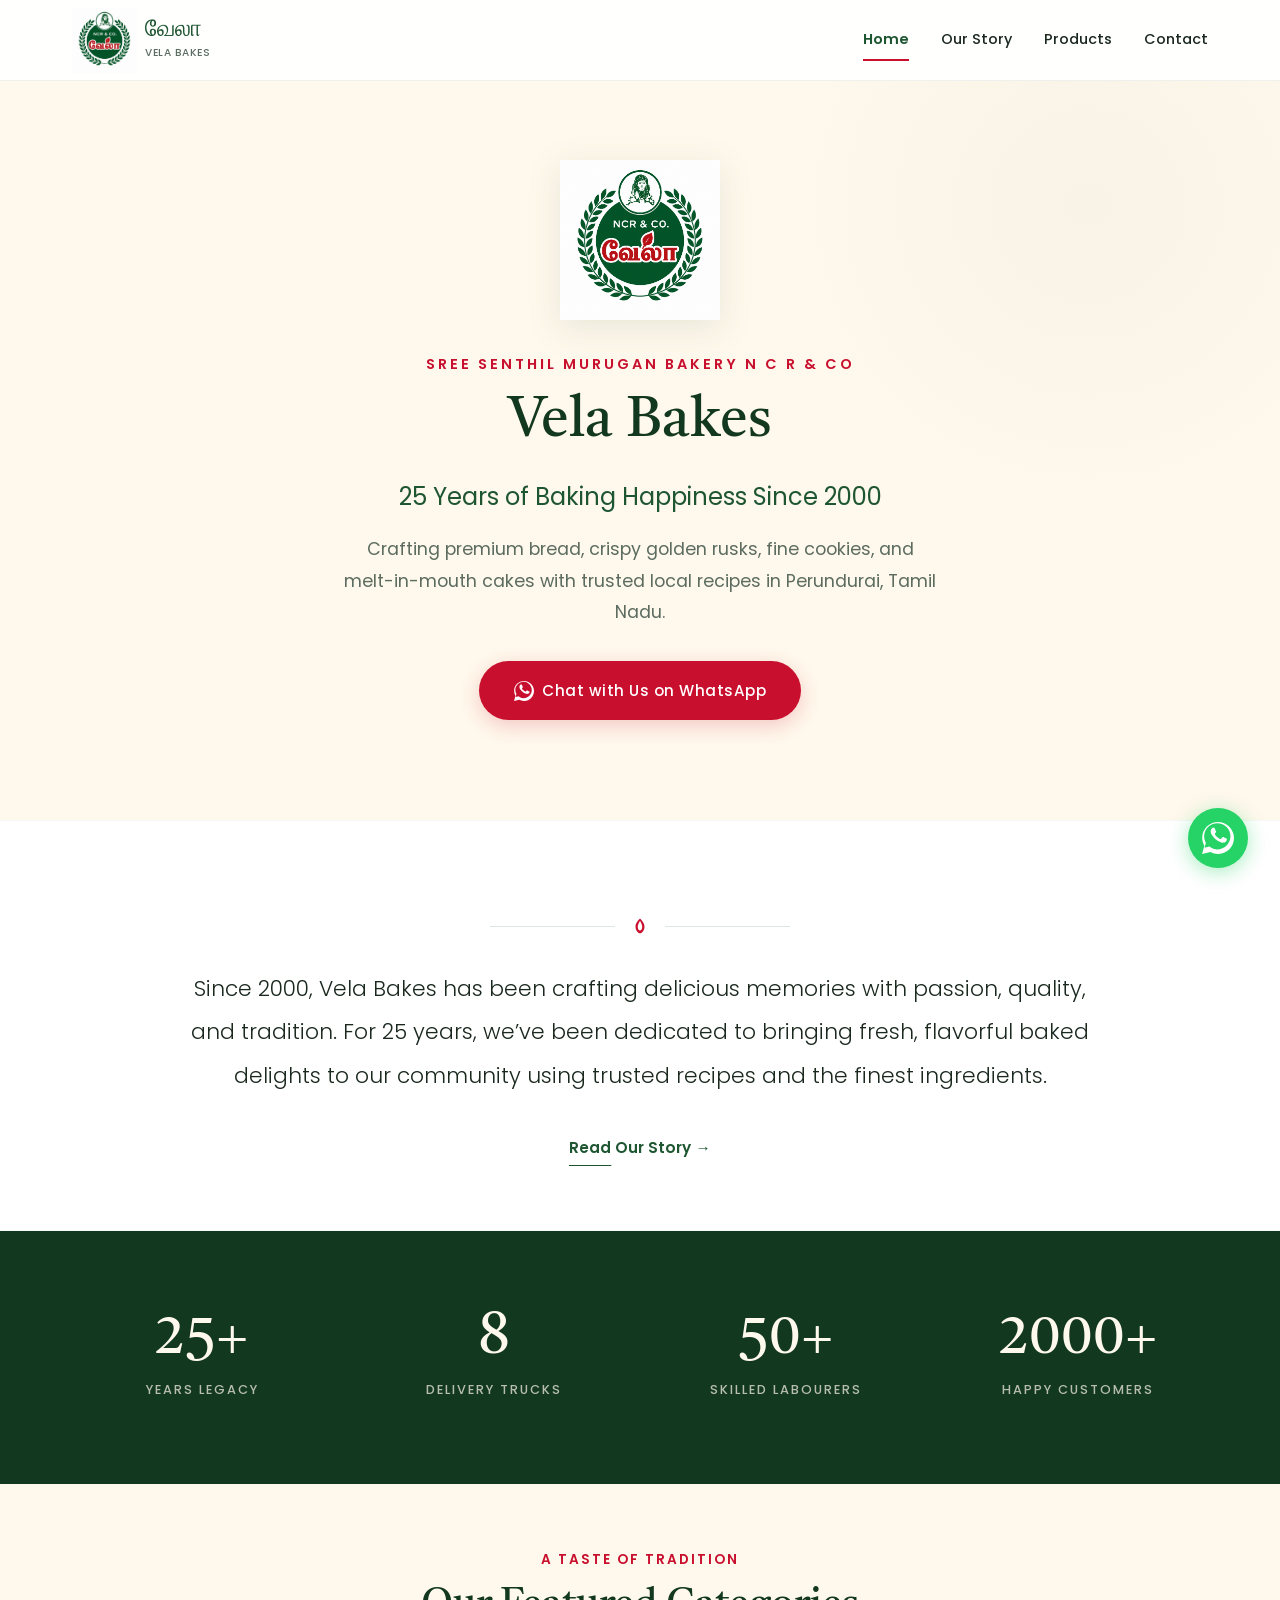
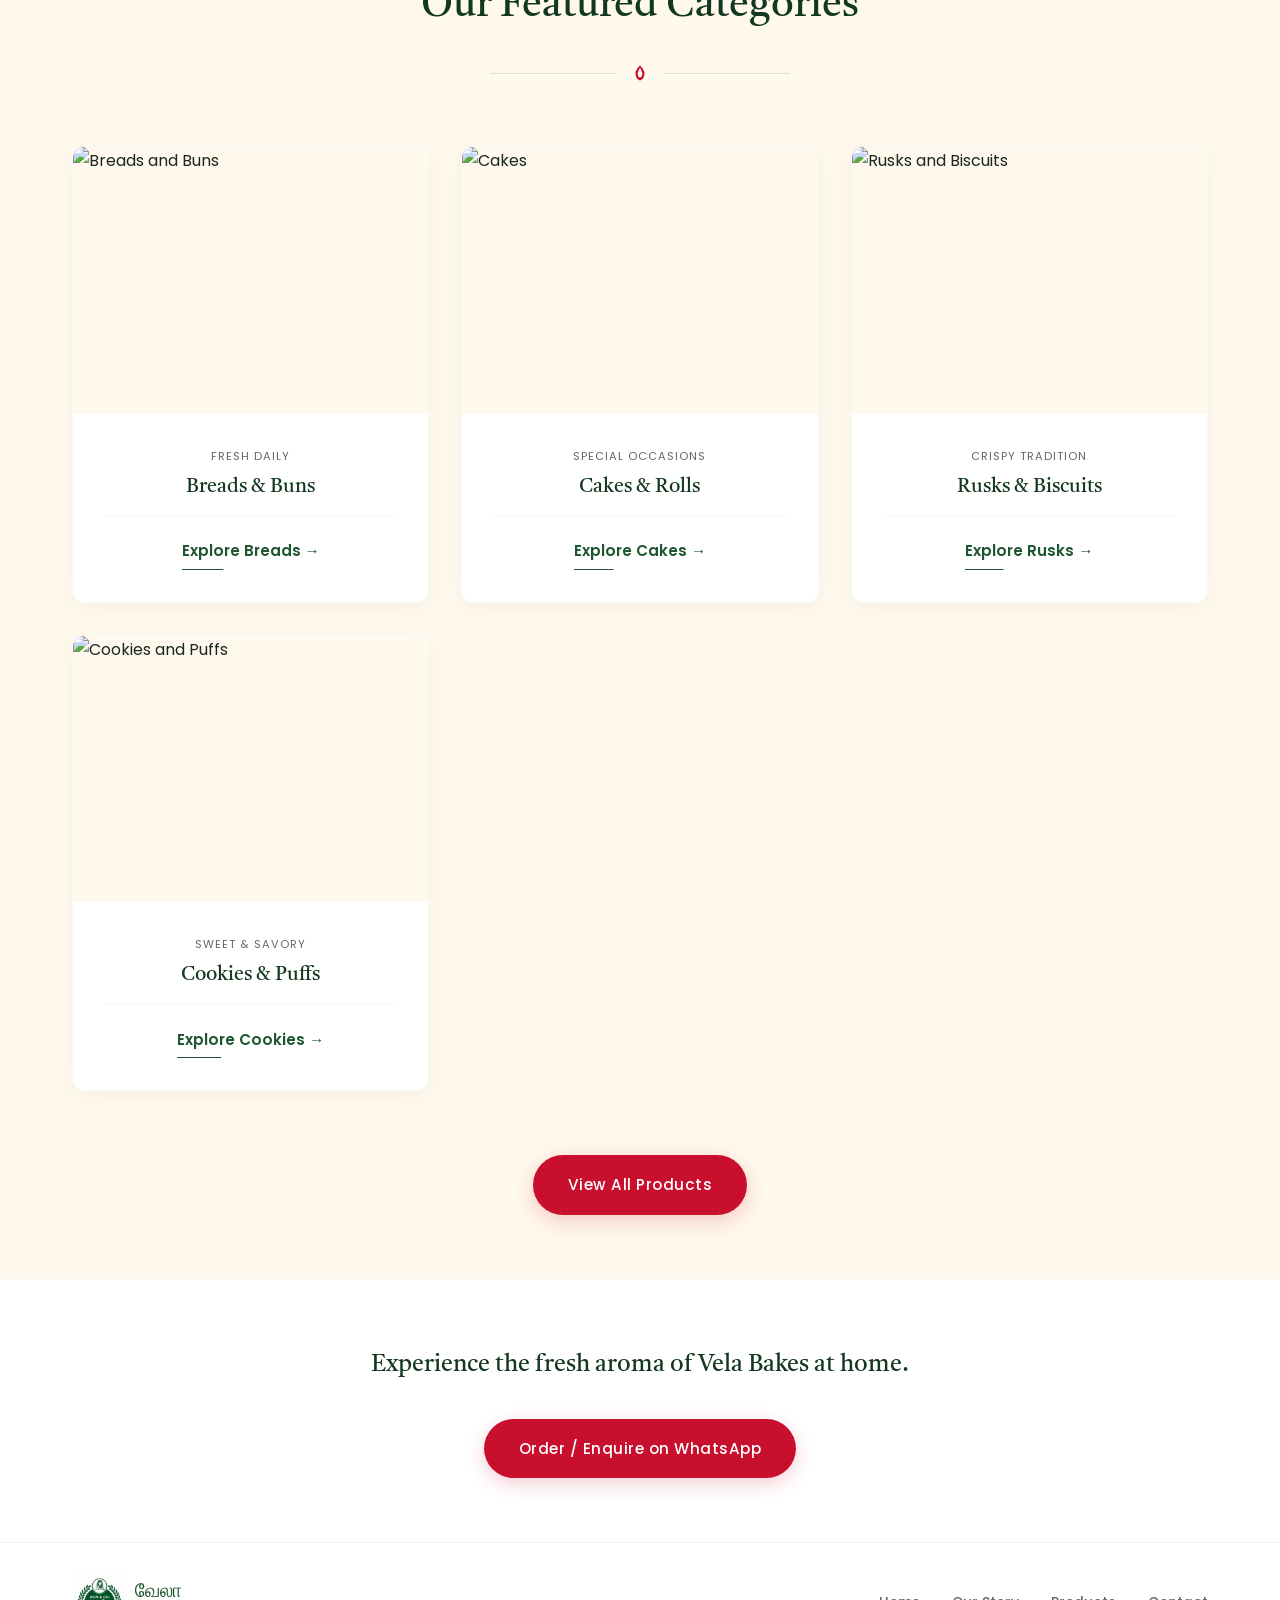
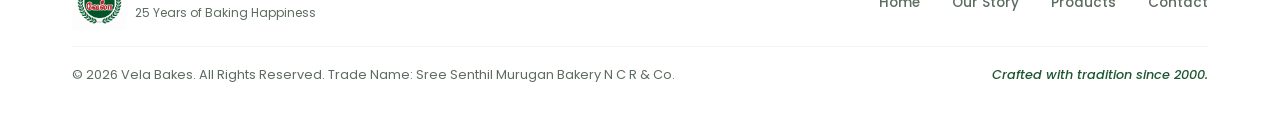
==== index.html @ 0e52856c "Initial commit: premium 4-page responsive website for Vela Bakes" ====
<!DOCTYPE html>
<html lang="en">
<head>
  <meta charset="UTF-8">
  <meta name="viewport" content="width=device-width, initial-scale=1.0">
  <meta name="description" content="Welcome to Vela Bakes (Sree Senthil Murugan Bakery N C R & Co). Serving premium baked delights, rusks, biscuits, and cakes with a 25-year legacy of baking happiness.">
  <title>Vela Bakes | Home</title>
  
  <!-- CSS Stylesheets -->
  <link rel="stylesheet" href="assets/css/style.css">
  
  <!-- Favicon placeholder (circular laurel border matches brand theme) -->
  <link rel="icon" type="image/png" href="assets/logo.png">
</head>
<body>

  <!-- --- SITE HEADER / NAVIGATION --- -->
  <header class="navbar-header" id="siteHeader">
    <div class="container navbar-container">
      <a href="index.html" class="logo-link" aria-label="Vela Bakes Home">
        <img src="assets/logo.png" alt="Vela Bakes Logo" class="logo-img">
        <div class="logo-text-group">
          <span class="logo-title">வேலா</span>
          <span class="logo-subtitle">VELA BAKES</span>
        </div>
      </a>
      
      <button class="menu-toggle" id="menuToggle" aria-label="Toggle navigation menu" aria-expanded="false" aria-controls="navLinks">
        <span></span>
        <span></span>
        <span></span>
      </button>

      <nav class="nav-links" id="navLinks">
        <a href="index.html" class="nav-link active">Home</a>
        <a href="about.html" class="nav-link">Our Story</a>
        <a href="products.html" class="nav-link">Products</a>
        <a href="contact.html" class="nav-link">Contact</a>
      </nav>
    </div>
  </header>

  <!-- --- HERO SECTION --- -->
  <section class="hero-section">
    <div class="hero-bg-accent"></div>
    <div class="container hero-content reveal">
      <img src="assets/logo.png" alt="Vela Bakes Emblem Logo" class="hero-logo">
      <p class="hero-subtitle">Sree Senthil Murugan Bakery N C R & Co</p>
      <h1 class="hero-title">Vela Bakes</h1>
      <p class="hero-tagline">25 Years of Baking Happiness Since 2000</p>
      <p class="hero-description">
        Crafting premium bread, crispy golden rusks, fine cookies, and melt-in-mouth cakes with trusted local recipes in Perundurai, Tamil Nadu.
      </p>
      
      <a href="https://wa.me/919443767670?text=Hi%2C%20I%27d%20like%20to%20know%20more%20about%20Vela%20Bakes" 
         target="_blank" 
         rel="noopener noreferrer" 
         class="btn-primary" 
         id="heroWhatsAppBtn">
        <!-- Minimal WhatsApp chat bubble icon -->
        <svg style="width: 20px; height: 20px; fill: currentColor;" viewBox="0 0 24 24">
          <path d="M.057 24l1.687-6.163c-1.041-1.804-1.588-3.849-1.587-5.946C.06 5.348 5.397.01 12.008.01c3.202.001 6.212 1.246 8.477 3.514 2.266 2.268 3.507 5.28 3.505 8.484-.004 6.657-5.34 11.997-11.953 11.997-2.005-.001-3.973-.502-5.724-1.455L0 24zm6.59-4.846c1.6.95 3.188 1.449 4.825 1.451 5.436 0 9.859-4.42 9.863-9.864.002-2.634-1.02-5.11-2.881-6.973-1.862-1.862-4.343-2.885-6.977-2.887-5.44 0-9.864 4.42-9.868 9.866-.001 1.724.451 3.407 1.31 4.904l-.997 3.639 3.728-.976zm11.389-6.859c-.3-.15-1.774-.875-2.046-.975-.272-.1-.471-.15-.669.15-.198.3-.765.975-.938 1.175-.173.2-.347.225-.648.075-.3-.15-1.266-.466-2.41-1.484-.89-.794-1.49-1.775-1.665-2.075-.173-.3-.018-.462.13-.61.135-.133.3-.35.45-.525.15-.175.2-.299.3-.5.1-.2.05-.375-.025-.525-.075-.15-.669-1.612-.916-2.207-.242-.579-.487-.5-.669-.51-.173-.008-.371-.01-.57-.01-.198 0-.52.074-.792.372-.272.297-1.04 1.016-1.04 2.479 0 1.462 1.065 2.875 1.213 3.074.149.198 2.096 3.2 5.077 4.487.709.306 1.262.489 1.694.625.712.227 1.36.195 1.871.118.571-.085 1.774-.726 2.022-1.429.247-.699.247-1.299.173-1.424-.074-.124-.272-.198-.57-.347z"/>
        </svg>
        <span>Chat with Us on WhatsApp</span>
      </a>
    </div>
  </section>

  <!-- --- BRIEF INTRO STRIP --- -->
  <section class="intro-strip">
    <div class="container reveal">
      <!-- Laurel Leaf Divider Motif -->
      <div class="leaf-divider">
        <div class="leaf-line"></div>
        <svg class="leaf-icon" viewBox="0 0 24 24">
          <path d="M12,2C12,2 6,7 6,13C6,18 9,21 12,22C15,21 18,18 18,13C18,7 12,2 12,2ZM12,18C10.3,18 9,15.8 9,13C9,10.2 11,6.5 12,5.2C13,6.5 15,10.2 15,13C15,15.8 13.7,18 12,18Z"/>
        </svg>
        <div class="leaf-line"></div>
      </div>
      
      <p class="intro-text">
        Since 2000, Vela Bakes has been crafting delicious memories with passion, quality, and tradition. 
        For 25 years, we’ve been dedicated to bringing fresh, flavorful baked delights to our community using trusted recipes and the finest ingredients.
      </p>
      <a href="about.html" class="btn-secondary" id="introReadStoryLink">Read Our Story &rarr;</a>
    </div>
  </section>

  <!-- --- STATS STRIP --- -->
  <section class="stats-strip">
    <div class="container stats-grid reveal">
      <div class="stat-item">
        <span class="stat-number">25+</span>
        <span class="stat-label">Years Legacy</span>
      </div>
      <div class="stat-item">
        <span class="stat-number">8</span>
        <span class="stat-label">Delivery Trucks</span>
      </div>
      <div class="stat-item">
        <span class="stat-number">50+</span>
        <span class="stat-label">Skilled Labourers</span>
      </div>
      <div class="stat-item">
        <span class="stat-number">2000+</span>
        <span class="stat-label">Happy Customers</span>
      </div>
    </div>
  </section>

  <!-- --- FEATURED PRODUCTS PREVIEW --- -->
  <section class="section-padding">
    <div class="container reveal">
      <div class="section-header">
        <p class="section-subtitle">A Taste of Tradition</p>
        <h2 class="section-title">Our Featured Categories</h2>
        <div class="leaf-divider">
          <div class="leaf-line"></div>
          <svg class="leaf-icon" viewBox="0 0 24 24">
            <path d="M12,2C12,2 6,7 6,13C6,18 9,21 12,22C15,21 18,18 18,13C18,7 12,2 12,2ZM12,18C10.3,18 9,15.8 9,13C9,10.2 11,6.5 12,5.2C13,6.5 15,10.2 15,13C15,15.8 13.7,18 12,18Z"/>
          </svg>
          <div class="leaf-line"></div>
        </div>
      </div>
      
      <div class="product-grid">
        <!-- Category Card 1 -->
        <div class="product-card">
          <div class="product-img-wrapper">
            <img src="https://images.unsplash.com/photo-1509440159596-0249088772ff?auto=format&fit=crop&w=600&q=80" alt="Breads and Buns" class="product-img" loading="lazy">
          </div>
          <div class="product-info">
            <div>
              <p class="product-category-tag">Fresh Daily</p>
              <h3 class="product-name">Breads &amp; Buns</h3>
            </div>
            <div class="product-card-cta">
              <a href="products.html" class="btn-secondary">Explore Breads &rarr;</a>
            </div>
          </div>
        </div>

        <!-- Category Card 2 -->
        <div class="product-card">
          <div class="product-img-wrapper">
            <img src="https://images.unsplash.com/photo-1578985545062-69928b1d9587?auto=format&fit=crop&w=600&q=80" alt="Cakes" class="product-img" loading="lazy">
          </div>
          <div class="product-info">
            <div>
              <p class="product-category-tag">Special Occasions</p>
              <h3 class="product-name">Cakes &amp; Rolls</h3>
            </div>
            <div class="product-card-cta">
              <a href="products.html" class="btn-secondary">Explore Cakes &rarr;</a>
            </div>
          </div>
        </div>

        <!-- Category Card 3 -->
        <div class="product-card">
          <div class="product-img-wrapper">
            <img src="https://images.unsplash.com/photo-1558961317-1f2988e5236c?auto=format&fit=crop&w=600&q=80" alt="Rusks and Biscuits" class="product-img" loading="lazy">
          </div>
          <div class="product-info">
            <div>
              <p class="product-category-tag">Crispy Tradition</p>
              <h3 class="product-name">Rusks &amp; Biscuits</h3>
            </div>
            <div class="product-card-cta">
              <a href="products.html" class="btn-secondary">Explore Rusks &rarr;</a>
            </div>
          </div>
        </div>

        <!-- Category Card 4 -->
        <div class="product-card">
          <div class="product-img-wrapper">
            <img src="https://images.unsplash.com/photo-1499636136210-6f4ee915583e?auto=format&fit=crop&w=600&q=80" alt="Cookies and Puffs" class="product-img" loading="lazy">
          </div>
          <div class="product-info">
            <div>
              <p class="product-category-tag">Sweet &amp; Savory</p>
              <h3 class="product-name">Cookies &amp; Puffs</h3>
            </div>
            <div class="product-card-cta">
              <a href="products.html" class="btn-secondary">Explore Cookies &rarr;</a>
            </div>
          </div>
        </div>
      </div>

      <div style="text-align: center; margin-top: var(--space-lg);">
        <a href="products.html" class="btn-primary" id="viewAllProductsBtn">View All Products</a>
      </div>
    </div>
  </section>

  <!-- --- CLOSING CTA BAND --- -->
  <section class="cta-band">
    <div class="container reveal">
      <div class="cta-band-content">
        <p class="cta-band-text">Experience the fresh aroma of Vela Bakes at home.</p>
        <a href="https://wa.me/919443767670?text=Hi%2C%20I%27d%20like%20to%20know%20more%20about%20Vela%20Bakes" 
           target="_blank" 
           rel="noopener noreferrer" 
           class="btn-primary" 
           id="bandWhatsAppBtn">
          <span>Order / Enquire on WhatsApp</span>
        </a>
      </div>
    </div>
  </section>

  <!-- --- FOOTER --- -->
  <footer class="site-footer">
    <div class="container">
      <div class="footer-top">
        <a href="index.html" class="footer-brand" aria-label="Vela Bakes logo Link">
          <img src="assets/logo.png" alt="Vela Bakes Logo" class="footer-logo">
          <div class="logo-text-group" style="text-align: left;">
            <span class="footer-brand-title">வேலா</span>
            <span class="footer-brand-tagline">25 Years of Baking Happiness</span>
          </div>
        </a>
        
        <ul class="footer-links">
          <li><a href="index.html" class="footer-link">Home</a></li>
          <li><a href="about.html" class="footer-link">Our Story</a></li>
          <li><a href="products.html" class="footer-link">Products</a></li>
          <li><a href="contact.html" class="footer-link">Contact</a></li>
        </ul>
      </div>

      <div class="footer-bottom">
        <p class="footer-copyright">&copy; 2026 Vela Bakes. All Rights Reserved. Trade Name: Sree Senthil Murugan Bakery N C R & Co.</p>
        <p class="footer-tradition">Crafted with tradition since 2000.</p>
      </div>
    </div>
  </footer>

  <!-- --- FLOATING WHATSAPP BUTTON --- -->
  <a href="https://wa.me/919443767670?text=Hi%2C%20I%27d%20like%20to%20know%20more%20about%20Vela%20Bakes" 
     target="_blank" 
     rel="noopener noreferrer" 
     class="floating-whatsapp" 
     id="floatingWhatsApp" 
     aria-label="Contact us on WhatsApp">
    <span class="whatsapp-tooltip">Chat with us on WhatsApp</span>
    <svg class="whatsapp-icon-svg" viewBox="0 0 24 24">
      <path d="M.057 24l1.687-6.163c-1.041-1.804-1.588-3.849-1.587-5.946C.06 5.348 5.397.01 12.008.01c3.202.001 6.212 1.246 8.477 3.514 2.266 2.268 3.507 5.28 3.505 8.484-.004 6.657-5.34 11.997-11.953 11.997-2.005-.001-3.973-.502-5.724-1.455L0 24zm6.59-4.846c1.6.95 3.188 1.449 4.825 1.451 5.436 0 9.859-4.42 9.863-9.864.002-2.634-1.02-5.11-2.881-6.973-1.862-1.862-4.343-2.885-6.977-2.887-5.44 0-9.864 4.42-9.868 9.866-.001 1.724.451 3.407 1.31 4.904l-.997 3.639 3.728-.976zm11.389-6.859c-.3-.15-1.774-.875-2.046-.975-.272-.1-.471-.15-.669.15-.198.3-.765.975-.938 1.175-.173.2-.347.225-.648.075-.3-.15-1.266-.466-2.41-1.484-.89-.794-1.49-1.775-1.665-2.075-.173-.3-.018-.462.13-.61.135-.133.3-.35.45-.525.15-.175.2-.299.3-.5.1-.2.05-.375-.025-.525-.075-.15-.669-1.612-.916-2.207-.242-.579-.487-.5-.669-.51-.173-.008-.371-.01-.57-.01-.198 0-.52.074-.792.372-.272.297-1.04 1.016-1.04 2.479 0 1.462 1.065 2.875 1.213 3.074.149.198 2.096 3.2 5.077 4.487.709.306 1.262.489 1.694.625.712.227 1.36.195 1.871.118.571-.085 1.774-.726 2.022-1.429.247-.699.247-1.299.173-1.424-.074-.124-.272-.198-.57-.347z"/>
    </svg>
  </a>

  <!-- --- JAVASCRIPT --- -->
  <script src="assets/js/main.js"></script>
</body>
</html>
---- assets/css/style.css ----
@import url('https://fonts.googleapis.com/css2?family=Poppins:wght@300;400;500;600;700&family=Tiro+Tamil:ital@0;1&family=Yatra+One&display=swap');

/* --- DESIGN SYSTEM & CSS VARIABLES --- */
:root {
  --color-brand-green: #1E5631;
  --color-brand-green-dark: #12381F;
  --color-brand-green-light: #4c8a5f;
  --color-brand-red: #C8102E;
  --color-brand-red-hover: #A00D24;
  --color-bg-cream: #FFF8EC;
  --color-bg-white: #FFFFFF;
  
  /* High contrast text colors for premium feel & accessibility */
  --color-text-primary: #1A281E;
  --color-text-muted: #5C6C60;
  --color-text-white: #FFFFFF;
  
  /* Fonts */
  --font-heading: 'Tiro Tamil', serif;
  --font-accent: 'Yatra One', serif;
  --font-body: 'Poppins', sans-serif;
  
  /* Spacing system (Generous whitespace) */
  --space-xs: 0.5rem;
  --space-sm: 1rem;
  --space-md: 2rem;
  --space-lg: 4rem;
  --space-xl: 8rem;
  
  /* Elevation & Border Radius */
  --radius-sm: 4px;
  --radius-md: 12px;
  --radius-lg: 24px;
  --radius-full: 9999px;
  
  --shadow-subtle: 0 4px 20px rgba(30, 86, 49, 0.04);
  --shadow-premium: 0 10px 30px rgba(30, 86, 49, 0.08);
  --shadow-hover: 0 20px 40px rgba(30, 86, 49, 0.15);
  
  /* Transitions */
  --transition-smooth: all 0.4s cubic-bezier(0.25, 1, 0.5, 1);
  --transition-fast: all 0.2s ease;
}

/* --- BASE STYLES --- */
* {
  box-sizing: border-box;
  margin: 0;
  padding: 0;
}

html {
  scroll-behavior: smooth;
  font-size: 16px;
}

body {
  font-family: var(--font-body);
  background-color: var(--color-bg-cream);
  color: var(--color-text-primary);
  line-height: 1.8;
  -webkit-font-smoothing: antialiased;
  overflow-x: hidden;
}

h1, h2, h3, h4, h5, h6 {
  font-family: var(--font-heading);
  color: var(--color-brand-green-dark);
  font-weight: 500;
  line-height: 1.3;
}

a {
  color: inherit;
  text-decoration: none;
  transition: var(--transition-fast);
}

img {
  max-width: 100%;
  height: auto;
  display: block;
}

ul {
  list-style: none;
}

/* --- ACCESSIBILITY FOCUS STATES --- */
button:focus-visible,
a:focus-visible,
input:focus-visible,
textarea:focus-visible {
  outline: 2px solid var(--color-brand-red);
  outline-offset: 4px;
}

/* --- PREMIUM CONTAINER --- */
.container {
  width: 100%;
  max-width: 1200px;
  margin: 0 auto;
  padding: 0 var(--space-md);
}

/* --- HEADER / NAVIGATION --- */
.navbar-header {
  position: fixed;
  top: 0;
  left: 0;
  width: 100%;
  background-color: rgba(255, 255, 255, 0.95);
  backdrop-filter: blur(10px);
  border-bottom: 1px solid rgba(30, 86, 49, 0.08);
  z-index: 100;
  transition: var(--transition-smooth);
}

.navbar-header.scrolled {
  padding: 0.5rem 0;
  box-shadow: var(--shadow-subtle);
}

.navbar-container {
  display: flex;
  justify-content: space-between;
  align-items: center;
  height: 80px;
}

.logo-link {
  display: flex;
  align-items: center;
  gap: var(--space-xs);
}

.logo-img {
  height: 65px;
  width: auto;
  transition: var(--transition-smooth);
}

.logo-text-group {
  display: flex;
  flex-direction: column;
}

.logo-title {
  font-family: var(--font-accent);
  font-size: 1.5rem;
  color: var(--color-brand-green);
  line-height: 1.1;
}

.logo-subtitle {
  font-size: 0.65rem;
  font-weight: 500;
  color: var(--color-text-muted);
  letter-spacing: 0.5px;
}

.nav-links {
  display: flex;
  gap: var(--space-md);
}

.nav-link {
  font-size: 0.9rem;
  font-weight: 500;
  color: var(--color-text-primary);
  position: relative;
  padding: 0.5rem 0;
}

.nav-link::after {
  content: '';
  position: absolute;
  bottom: 0;
  left: 0;
  width: 0;
  height: 2px;
  background-color: var(--color-brand-red);
  transition: var(--transition-smooth);
}

.nav-link:hover {
  color: var(--color-brand-green);
}

.nav-link:hover::after {
  width: 100%;
}

.nav-link.active {
  color: var(--color-brand-green);
  font-weight: 600;
}

.nav-link.active::after {
  width: 100%;
  background-color: var(--color-brand-red);
}

/* Mobile Hamburger Menu */
.menu-toggle {
  display: none;
  flex-direction: column;
  justify-content: space-between;
  width: 24px;
  height: 18px;
  background: transparent;
  border: none;
  cursor: pointer;
  z-index: 101;
}

.menu-toggle span {
  display: block;
  width: 100%;
  height: 2px;
  background-color: var(--color-brand-green-dark);
  transition: var(--transition-smooth);
}

/* Hamburger transition to 'X' */
.menu-toggle.active span:nth-child(1) {
  transform: translateY(8px) rotate(45deg);
}
.menu-toggle.active span:nth-child(2) {
  opacity: 0;
}
.menu-toggle.active span:nth-child(3) {
  transform: translateY(-8px) rotate(-45deg);
}

/* --- HERO SECTION --- */
.hero-section {
  position: relative;
  padding: 160px 0 100px;
  background-color: var(--color-bg-cream);
  min-height: 80vh;
  display: flex;
  align-items: center;
  justify-content: center;
  text-align: center;
  overflow: hidden;
}

.hero-bg-accent {
  position: absolute;
  top: -10%;
  right: -10%;
  width: 50%;
  height: 70%;
  background: radial-gradient(circle, rgba(30, 86, 49, 0.03) 0%, rgba(255, 255, 255, 0) 70%);
  z-index: 0;
  pointer-events: none;
}

.hero-content {
  position: relative;
  z-index: 1;
  max-width: 800px;
  margin: 0 auto;
}

.hero-logo {
  height: 160px;
  width: auto;
  margin: 0 auto var(--space-md);
  filter: drop-shadow(0 8px 16px rgba(30, 86, 49, 0.1));
}

.hero-subtitle {
  font-family: var(--font-body);
  font-size: 0.9rem;
  text-transform: uppercase;
  letter-spacing: 3px;
  color: var(--color-brand-red);
  font-weight: 600;
  margin-bottom: var(--space-xs);
}

.hero-title {
  font-size: 3.5rem;
  margin-bottom: var(--space-sm);
  font-family: var(--font-heading);
}

.hero-tagline {
  font-size: 1.5rem;
  color: var(--color-brand-green);
  font-weight: 400;
  margin-bottom: var(--space-sm);
}

.hero-description {
  font-size: 1.1rem;
  color: var(--color-text-muted);
  max-width: 600px;
  margin: 0 auto var(--space-md);
}

/* --- PRIMARY BUTTONS & CTA --- */
.btn-primary {
  display: inline-flex;
  align-items: center;
  gap: var(--space-xs);
  background-color: var(--color-brand-red);
  color: var(--color-bg-white);
  padding: 1rem 2.2rem;
  border-radius: var(--radius-full);
  font-weight: 500;
  font-size: 0.95rem;
  letter-spacing: 0.5px;
  box-shadow: 0 6px 20px rgba(200, 16, 46, 0.2);
  transition: var(--transition-smooth);
}

.btn-primary:hover {
  background-color: var(--color-brand-red-hover);
  transform: translateY(-3px);
  box-shadow: 0 10px 25px rgba(200, 16, 46, 0.3);
}

.btn-secondary {
  display: inline-flex;
  align-items: center;
  color: var(--color-brand-green);
  font-weight: 600;
  font-size: 0.95rem;
  position: relative;
  padding: 0.3rem 0;
  gap: var(--space-xs);
}

.btn-secondary::after {
  content: '';
  position: absolute;
  bottom: 0;
  left: 0;
  width: 100%;
  height: 1px;
  background-color: var(--color-brand-green);
  transform: scaleX(0.3);
  transform-origin: left;
  transition: var(--transition-smooth);
}

.btn-secondary:hover::after {
  transform: scaleX(1);
}

/* --- INTRO STRIP --- */
.intro-strip {
  padding: var(--space-lg) 0;
  background-color: var(--color-bg-white);
  text-align: center;
  border-top: 1px solid rgba(30, 86, 49, 0.04);
  border-bottom: 1px solid rgba(30, 86, 49, 0.04);
}

.intro-text {
  font-size: 1.35rem;
  line-height: 2;
  color: var(--color-text-primary);
  max-width: 900px;
  margin: 0 auto var(--space-md);
  font-weight: 300;
}

/* --- STATS STRIP --- */
.stats-strip {
  padding: var(--space-lg) 0;
  background-color: var(--color-brand-green-dark);
  color: var(--color-bg-white);
  text-align: center;
}

.stats-grid {
  display: grid;
  grid-template-columns: repeat(4, 1fr);
  gap: var(--space-md);
}

.stat-item {
  padding: var(--space-sm);
}

.stat-number {
  font-family: var(--font-heading);
  font-size: 3.5rem;
  color: var(--color-bg-cream);
  line-height: 1;
  margin-bottom: var(--space-xs);
  display: block;
}

.stat-label {
  font-size: 0.8rem;
  text-transform: uppercase;
  letter-spacing: 2px;
  color: rgba(255, 248, 236, 0.7);
  font-weight: 500;
}

/* --- SIGNATURE MOTIF DIVIDER --- */
.leaf-divider {
  display: flex;
  align-items: center;
  justify-content: center;
  gap: var(--space-sm);
  margin: var(--space-md) auto;
  width: 100%;
  max-width: 300px;
}

.leaf-line {
  flex-grow: 1;
  height: 1px;
  background-color: rgba(30, 86, 49, 0.15);
}

.leaf-icon {
  width: 18px;
  height: 18px;
  fill: var(--color-brand-red);
}

/* --- SECTION STRUCTURES --- */
.section-padding {
  padding: var(--space-lg) 0;
}

.section-header {
  text-align: center;
  max-width: 700px;
  margin: 0 auto var(--space-lg);
}

.section-subtitle {
  font-family: var(--font-body);
  font-size: 0.85rem;
  text-transform: uppercase;
  letter-spacing: 2px;
  color: var(--color-brand-red);
  font-weight: 600;
  margin-bottom: var(--space-xs);
}

.section-title {
  font-size: 2.5rem;
}

/* --- FEATURED & PRODUCT GRID --- */
.product-grid {
  display: grid;
  grid-template-columns: repeat(auto-fit, minmax(280px, 1fr));
  gap: var(--space-md);
}

.product-card {
  background-color: var(--color-bg-white);
  border-radius: var(--radius-md);
  overflow: hidden;
  box-shadow: var(--shadow-subtle);
  transition: var(--transition-smooth);
  border: 1px solid rgba(30, 86, 49, 0.03);
  display: flex;
  flex-direction: column;
}

.product-card:hover {
  transform: translateY(-8px);
  box-shadow: var(--shadow-hover);
}

.product-img-wrapper {
  position: relative;
  overflow: hidden;
  aspect-ratio: 4/3;
  background-color: var(--color-bg-cream);
  display: flex;
  align-items: center;
  justify-content: center;
}

.product-img {
  width: 100%;
  height: 100%;
  object-fit: cover;
  transition: var(--transition-smooth);
}

.product-card:hover .product-img {
  transform: scale(1.05);
}

.product-info {
  padding: var(--space-md);
  text-align: center;
  flex-grow: 1;
  display: flex;
  flex-direction: column;
  justify-content: space-between;
}

.product-category-tag {
  font-size: 0.7rem;
  text-transform: uppercase;
  letter-spacing: 1px;
  color: var(--color-text-muted);
  margin-bottom: var(--space-xs);
}

.product-name {
  font-size: 1.25rem;
  margin-bottom: var(--space-sm);
  color: var(--color-brand-green-dark);
}

.product-card-cta {
  margin-top: auto;
  border-top: 1px solid rgba(30, 86, 49, 0.05);
  padding-top: var(--space-sm);
}

/* --- CLOSING CTA BAND --- */
.cta-band {
  background-color: var(--color-bg-white);
  text-align: center;
  padding: var(--space-lg) 0;
  border-top: 1px solid rgba(30, 86, 49, 0.04);
}

.cta-band-content {
  max-width: 600px;
  margin: 0 auto;
}

.cta-band-text {
  font-size: 1.5rem;
  color: var(--color-brand-green-dark);
  font-family: var(--font-heading);
  margin-bottom: var(--space-md);
}

/* --- TIMELINE DESIGN (ABOUT PAGE) --- */
.timeline-container {
  position: relative;
  max-width: 800px;
  margin: 40px auto;
  padding: 20px 0;
}

.timeline-container::after {
  content: '';
  position: absolute;
  width: 2px;
  background-color: rgba(30, 86, 49, 0.15);
  top: 0;
  bottom: 0;
  left: 50%;
  transform: translateX(-50%);
}

.timeline-item {
  padding: 10px 40px;
  position: relative;
  width: 50%;
  box-sizing: border-box;
}

.timeline-item.left {
  left: 0;
  text-align: right;
}

.timeline-item.right {
  left: 50%;
  text-align: left;
}

.timeline-item::after {
  content: '';
  position: absolute;
  width: 14px;
  height: 14px;
  right: -7px;
  background-color: var(--color-bg-cream);
  border: 3px solid var(--color-brand-green);
  border-radius: 50%;
  top: 15px;
  z-index: 1;
}

.timeline-item.right::after {
  left: -7px;
}

.timeline-item.setback::after {
  border-color: var(--color-brand-red);
}

.timeline-year {
  font-family: var(--font-accent);
  font-size: 1.75rem;
  color: var(--color-brand-green);
  margin-bottom: var(--space-xs);
  display: block;
}

.timeline-item.setback .timeline-year {
  color: var(--color-brand-red);
}

.timeline-content {
  background-color: var(--color-bg-white);
  padding: var(--space-sm) var(--space-md);
  border-radius: var(--radius-md);
  box-shadow: var(--shadow-subtle);
  border: 1px solid rgba(30, 86, 49, 0.02);
}

.timeline-item.setback .timeline-content {
  border-left: 3px solid var(--color-brand-red);
}

.timeline-quote-section {
  text-align: center;
  margin-top: var(--space-lg);
  padding: var(--space-md);
}

.timeline-quote {
  font-family: var(--font-heading);
  font-size: 1.8rem;
  color: var(--color-brand-red);
  font-style: italic;
}

/* --- OWNERS SECTION (ABOUT PAGE) --- */
.owners-grid {
  display: grid;
  grid-template-columns: repeat(2, 1fr);
  gap: var(--space-md);
  max-width: 800px;
  margin: 0 auto;
}

.owner-card {
  background-color: var(--color-bg-white);
  border-radius: var(--radius-md);
  padding: var(--space-md);
  text-align: center;
  box-shadow: var(--shadow-subtle);
  border: 1px solid rgba(30, 86, 49, 0.02);
}

.owner-img-frame {
  width: 140px;
  height: 140px;
  margin: 0 auto var(--space-sm);
  border-radius: var(--radius-full);
  overflow: hidden;
  border: 3px solid var(--color-bg-cream);
  box-shadow: 0 0 0 2px var(--color-brand-green);
}

.owner-img {
  width: 100%;
  height: 100%;
  object-fit: cover;
}

.owner-name {
  font-size: 1.35rem;
  color: var(--color-brand-green-dark);
}

.owner-role {
  font-size: 0.8rem;
  text-transform: uppercase;
  color: var(--color-brand-red);
  letter-spacing: 1.5px;
  font-weight: 600;
  margin-top: 4px;
}

/* --- PRODUCT FILTERS (PRODUCTS PAGE) --- */
.filter-tabs-container {
  display: flex;
  justify-content: center;
  flex-wrap: wrap;
  gap: var(--space-xs);
  margin-bottom: var(--space-lg);
}

.filter-btn {
  background: var(--color-bg-white);
  border: 1px solid rgba(30, 86, 49, 0.1);
  color: var(--color-text-primary);
  font-family: var(--font-body);
  font-weight: 500;
  font-size: 0.85rem;
  padding: 0.6rem 1.4rem;
  border-radius: var(--radius-full);
  cursor: pointer;
  transition: var(--transition-fast);
}

.filter-btn:hover {
  background-color: var(--color-brand-green);
  color: var(--color-bg-white);
  border-color: var(--color-brand-green);
}

.filter-btn.active {
  background-color: var(--color-brand-green);
  color: var(--color-bg-white);
  border-color: var(--color-brand-green);
  box-shadow: 0 4px 12px rgba(30, 86, 49, 0.2);
}

/* Hidden class for JavaScript search filtering */
.product-card.hidden {
  display: none;
}

/* --- CONTACT LAYOUT --- */
.contact-grid {
  display: grid;
  grid-template-columns: 1fr 1.2fr;
  gap: var(--space-lg);
  align-items: stretch;
}

.contact-info-panel {
  background-color: var(--color-bg-white);
  padding: var(--space-md) var(--space-md);
  border-radius: var(--radius-md);
  box-shadow: var(--shadow-subtle);
  border: 1px solid rgba(30, 86, 49, 0.02);
  display: flex;
  flex-direction: column;
  justify-content: space-between;
}

.contact-item-group {
  margin-bottom: var(--space-md);
}

.contact-item-label {
  font-size: 0.8rem;
  text-transform: uppercase;
  color: var(--color-brand-red);
  letter-spacing: 1.5px;
  font-weight: 600;
  margin-bottom: var(--space-xs);
  display: block;
}

.contact-item-value {
  font-size: 1.1rem;
  color: var(--color-brand-green-dark);
  font-family: var(--font-heading);
}

.contact-link {
  display: inline-block;
  color: var(--color-brand-green);
  font-weight: 500;
  transition: var(--transition-fast);
}

.contact-link:hover {
  color: var(--color-brand-red);
}

.map-wrapper {
  border-radius: var(--radius-md);
  overflow: hidden;
  box-shadow: var(--shadow-subtle);
  border: 1px solid rgba(30, 86, 49, 0.02);
  min-height: 450px;
}

.map-iframe {
  width: 100%;
  height: 100%;
  border: 0;
  display: block;
}

/* --- FLOATING WHATSAPP CTA WIDGET --- */
.floating-whatsapp {
  position: fixed;
  bottom: var(--space-md);
  right: var(--space-md);
  width: 60px;
  height: 60px;
  background-color: #25D366;
  border-radius: var(--radius-full);
  display: flex;
  align-items: center;
  justify-content: center;
  box-shadow: 0 4px 20px rgba(37, 211, 102, 0.4);
  z-index: 999;
  transition: var(--transition-smooth);
}

.floating-whatsapp:hover {
  transform: translateY(-5px) scale(1.05);
  box-shadow: 0 8px 25px rgba(37, 211, 102, 0.5);
}

.whatsapp-icon-svg {
  width: 32px;
  height: 32px;
  fill: #FFFFFF;
}

.whatsapp-tooltip {
  position: absolute;
  right: 75px;
  background-color: var(--color-brand-green-dark);
  color: var(--color-bg-white);
  padding: 0.5rem 1rem;
  border-radius: var(--radius-sm);
  font-size: 0.8rem;
  font-weight: 500;
  white-space: nowrap;
  opacity: 0;
  visibility: hidden;
  transition: var(--transition-smooth);
  box-shadow: var(--shadow-subtle);
}

.whatsapp-tooltip::after {
  content: '';
  position: absolute;
  top: 50%;
  right: -6px;
  transform: translateY(-50%) rotate(45deg);
  width: 8px;
  height: 8px;
  background-color: var(--color-brand-green-dark);
}

.floating-whatsapp:hover .whatsapp-tooltip {
  opacity: 1;
  visibility: visible;
}

/* --- SHARED FOOTER --- */
.site-footer {
  background-color: var(--color-bg-white);
  border-top: 1px solid rgba(30, 86, 49, 0.08);
  padding: var(--space-md) 0;
  color: var(--color-text-muted);
}

.footer-top {
  display: flex;
  justify-content: space-between;
  align-items: center;
  flex-wrap: wrap;
  gap: var(--space-md);
  padding-bottom: var(--space-sm);
  border-bottom: 1px solid rgba(30, 86, 49, 0.05);
}

.footer-brand {
  display: flex;
  align-items: center;
  gap: var(--space-xs);
}

.footer-logo {
  height: 55px;
  width: auto;
}

.footer-brand-title {
  font-family: var(--font-accent);
  font-size: 1.25rem;
  color: var(--color-brand-green);
  line-height: 1;
}

.footer-brand-tagline {
  font-size: 0.75rem;
}

.footer-links {
  display: flex;
  gap: var(--space-md);
}

.footer-link {
  font-size: 0.85rem;
  font-weight: 500;
}

.footer-link:hover {
  color: var(--color-brand-red);
}

.footer-bottom {
  display: flex;
  justify-content: space-between;
  align-items: center;
  flex-wrap: wrap;
  padding-top: var(--space-sm);
  font-size: 0.8rem;
}

.footer-tradition {
  font-style: italic;
  color: var(--color-brand-green);
  font-weight: 500;
}

/* --- SCROLL REVEAL ANIMATIONS (Intersection Observer) --- */
.reveal {
  opacity: 0;
  transform: translateY(30px);
  transition: opacity 0.8s ease, transform 0.8s ease;
}

.reveal.active {
  opacity: 1;
  transform: translateY(0);
}

/* --- RESPONSIVE MEDIA QUERIES --- */
@media (max-width: 1024px) {
  html {
    font-size: 15px;
  }
  .contact-grid {
    gap: var(--space-md);
  }
}

@media (max-width: 768px) {
  /* Navigation mobile trigger logic */
  .menu-toggle {
    display: flex;
  }
  
  .nav-links {
    position: fixed;
    top: 80px;
    left: 0;
    width: 100%;
    height: calc(100vh - 80px);
    background-color: var(--color-bg-white);
    flex-direction: column;
    align-items: center;
    justify-content: center;
    gap: var(--space-md);
    transform: translateX(100%);
    transition: var(--transition-smooth);
    border-top: 1px solid rgba(30, 86, 49, 0.05);
    z-index: 99;
  }
  
  .nav-links.active {
    transform: translateX(0);
  }
  
  .nav-link {
    font-size: 1.25rem;
  }
  
  /* Hero typography */
  .hero-title {
    font-size: 2.5rem;
  }
  
  .hero-tagline {
    font-size: 1.25rem;
  }
  
  /* Stats grid stack */
  .stats-grid {
    grid-template-columns: repeat(2, 1fr);
  }
  
  /* Timeline stack to single vertical list */
  .timeline-container::after {
    left: 31px;
  }
  .timeline-item {
    width: 100%;
    padding-left: 55px;
    padding-right: 25px;
    text-align: left !important;
  }
  .timeline-item.right {
    left: 0;
  }
  .timeline-item::after {
    left: 24px !important;
    right: auto !important;
  }
  
  /* Owners & Contact grids */
  .owners-grid {
    grid-template-columns: 1fr;
    max-width: 450px;
  }
  
  .contact-grid {
    grid-template-columns: 1fr;
  }
  
  .map-wrapper {
    min-height: 300px;
  }
  
  /* Footer responsive stacking */
  .footer-top {
    flex-direction: column;
    text-align: center;
  }
  
  .footer-links {
    flex-wrap: wrap;
    justify-content: center;
  }
  
  .footer-bottom {
    flex-direction: column;
    gap: var(--space-xs);
    text-align: center;
  }
}

@media (max-width: 480px) {
  .stats-grid {
    grid-template-columns: 1fr;
  }
  
  .hero-title {
    font-size: 2.2rem;
  }
  
  .hero-tagline {
    font-size: 1.1rem;
  }
  
  .intro-text {
    font-size: 1.15rem;
  }
}
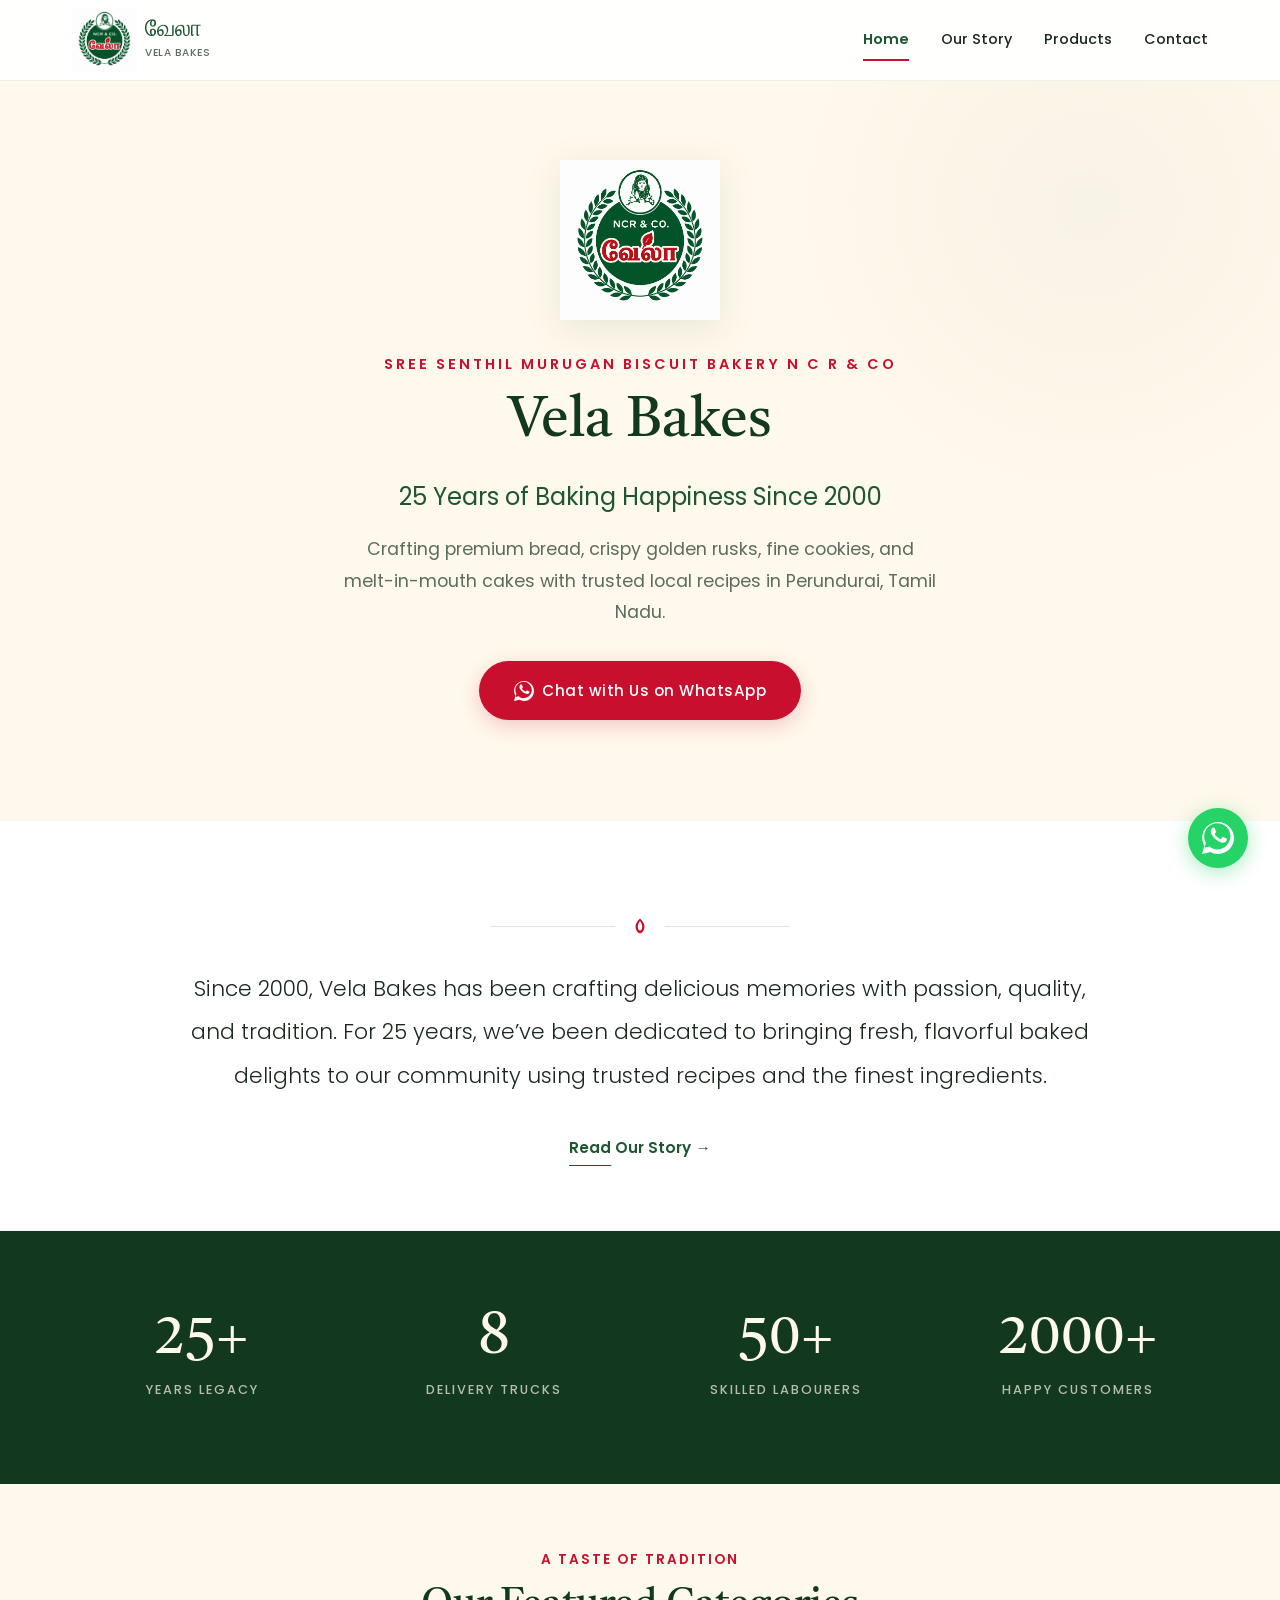
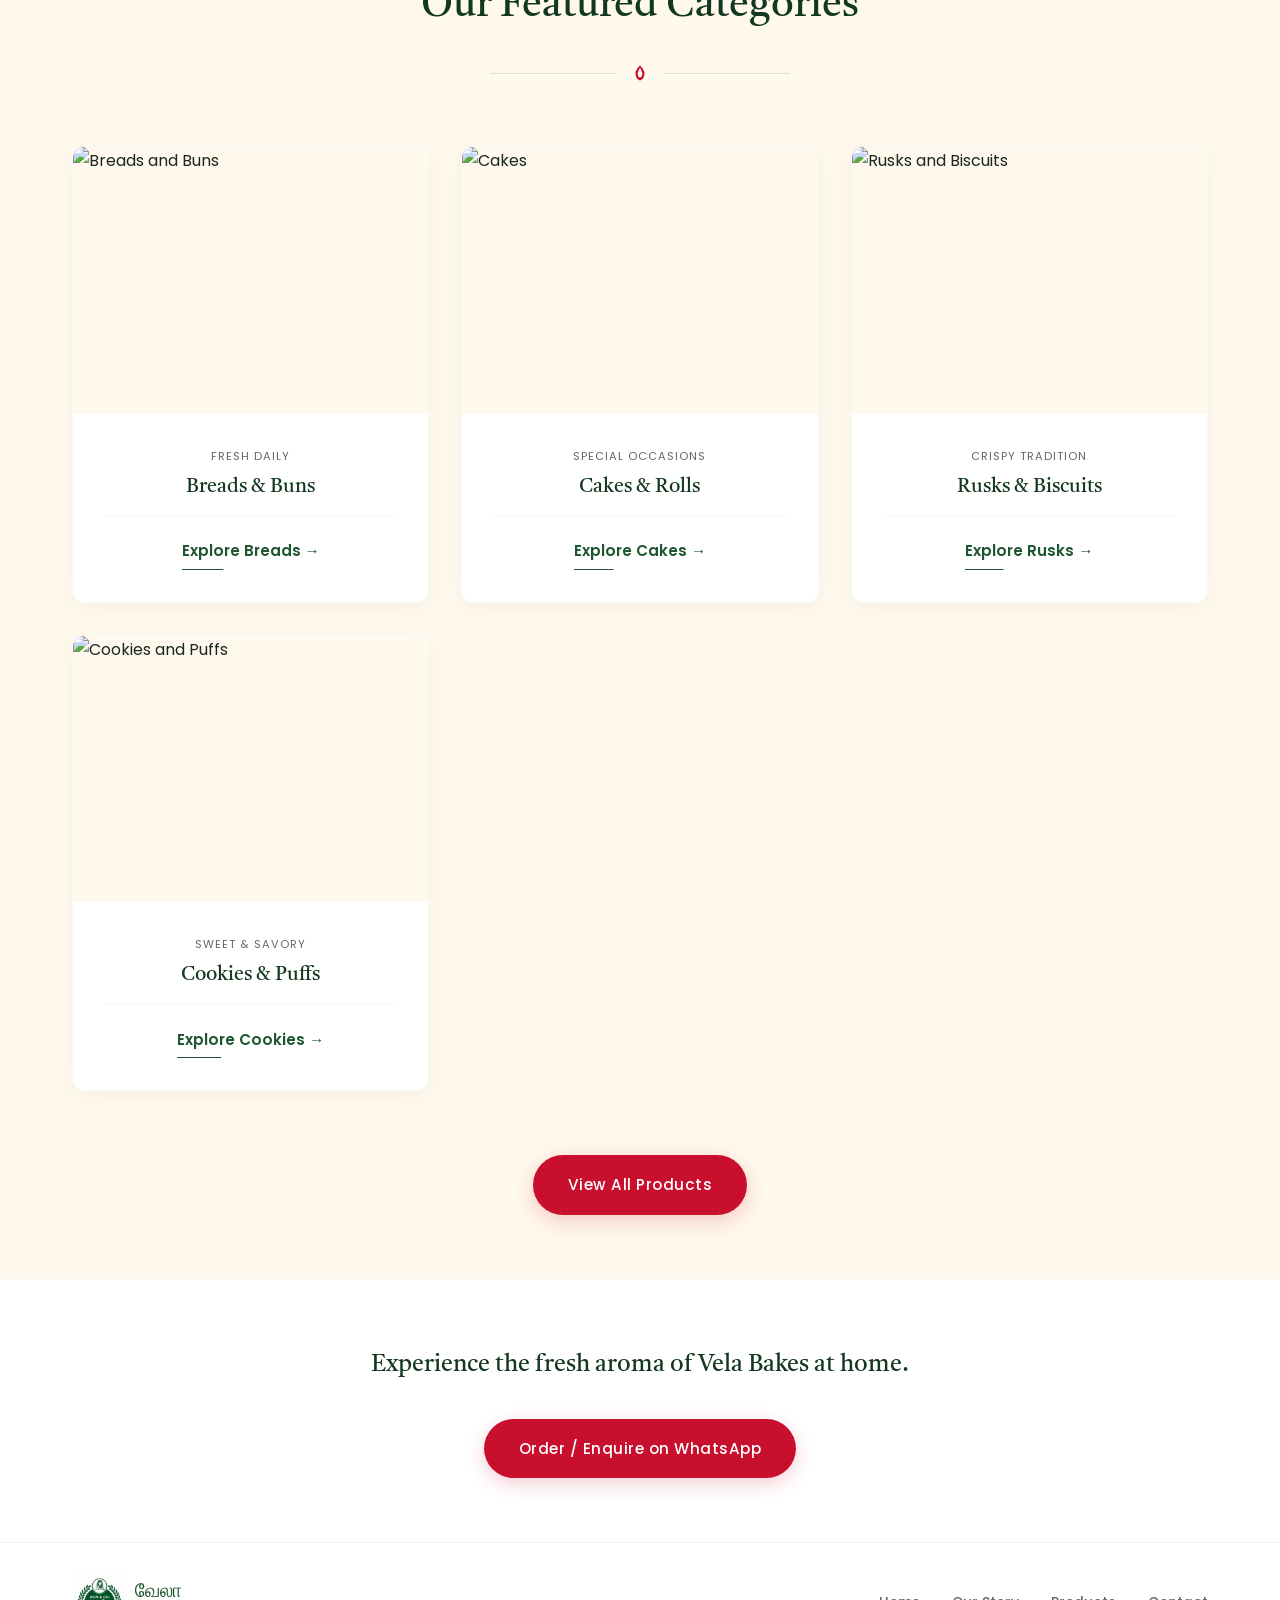
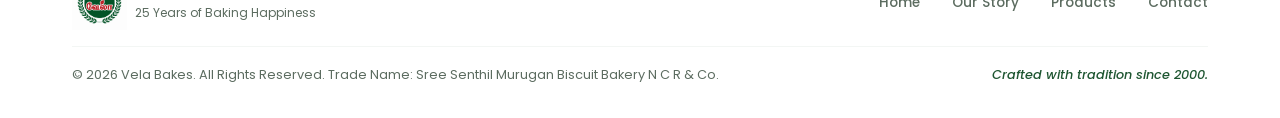
==== commit a194c045: "Update site content" ====
--- a/index.html
+++ b/index.html
@@ -3,7 +3,7 @@
 <head>
   <meta charset="UTF-8">
   <meta name="viewport" content="width=device-width, initial-scale=1.0">
-  <meta name="description" content="Welcome to Vela Bakes (Sree Senthil Murugan Bakery N C R & Co). Serving premium baked delights, rusks, biscuits, and cakes with a 25-year legacy of baking happiness.">
+  <meta name="description" content="Welcome to Vela Bakes (Sree Senthil Murugan Biscuit Bakery N C R & Co). Serving premium baked delights, rusks, biscuits, and cakes with a 25-year legacy of baking happiness.">
   <title>Vela Bakes | Home</title>
   
   <!-- CSS Stylesheets -->
@@ -45,7 +45,7 @@
     <div class="hero-bg-accent"></div>
     <div class="container hero-content reveal">
       <img src="assets/logo.png" alt="Vela Bakes Emblem Logo" class="hero-logo">
-      <p class="hero-subtitle">Sree Senthil Murugan Bakery N C R & Co</p>
+      <p class="hero-subtitle">Sree Senthil Murugan Biscuit Bakery N C R & Co</p>
       <h1 class="hero-title">Vela Bakes</h1>
       <p class="hero-tagline">25 Years of Baking Happiness Since 2000</p>
       <p class="hero-description">
@@ -232,7 +232,7 @@
       </div>
 
       <div class="footer-bottom">
-        <p class="footer-copyright">&copy; 2026 Vela Bakes. All Rights Reserved. Trade Name: Sree Senthil Murugan Bakery N C R & Co.</p>
+        <p class="footer-copyright">&copy; 2026 Vela Bakes. All Rights Reserved. Trade Name: Sree Senthil Murugan Biscuit Bakery N C R & Co.</p>
         <p class="footer-tradition">Crafted with tradition since 2000.</p>
       </div>
     </div>
